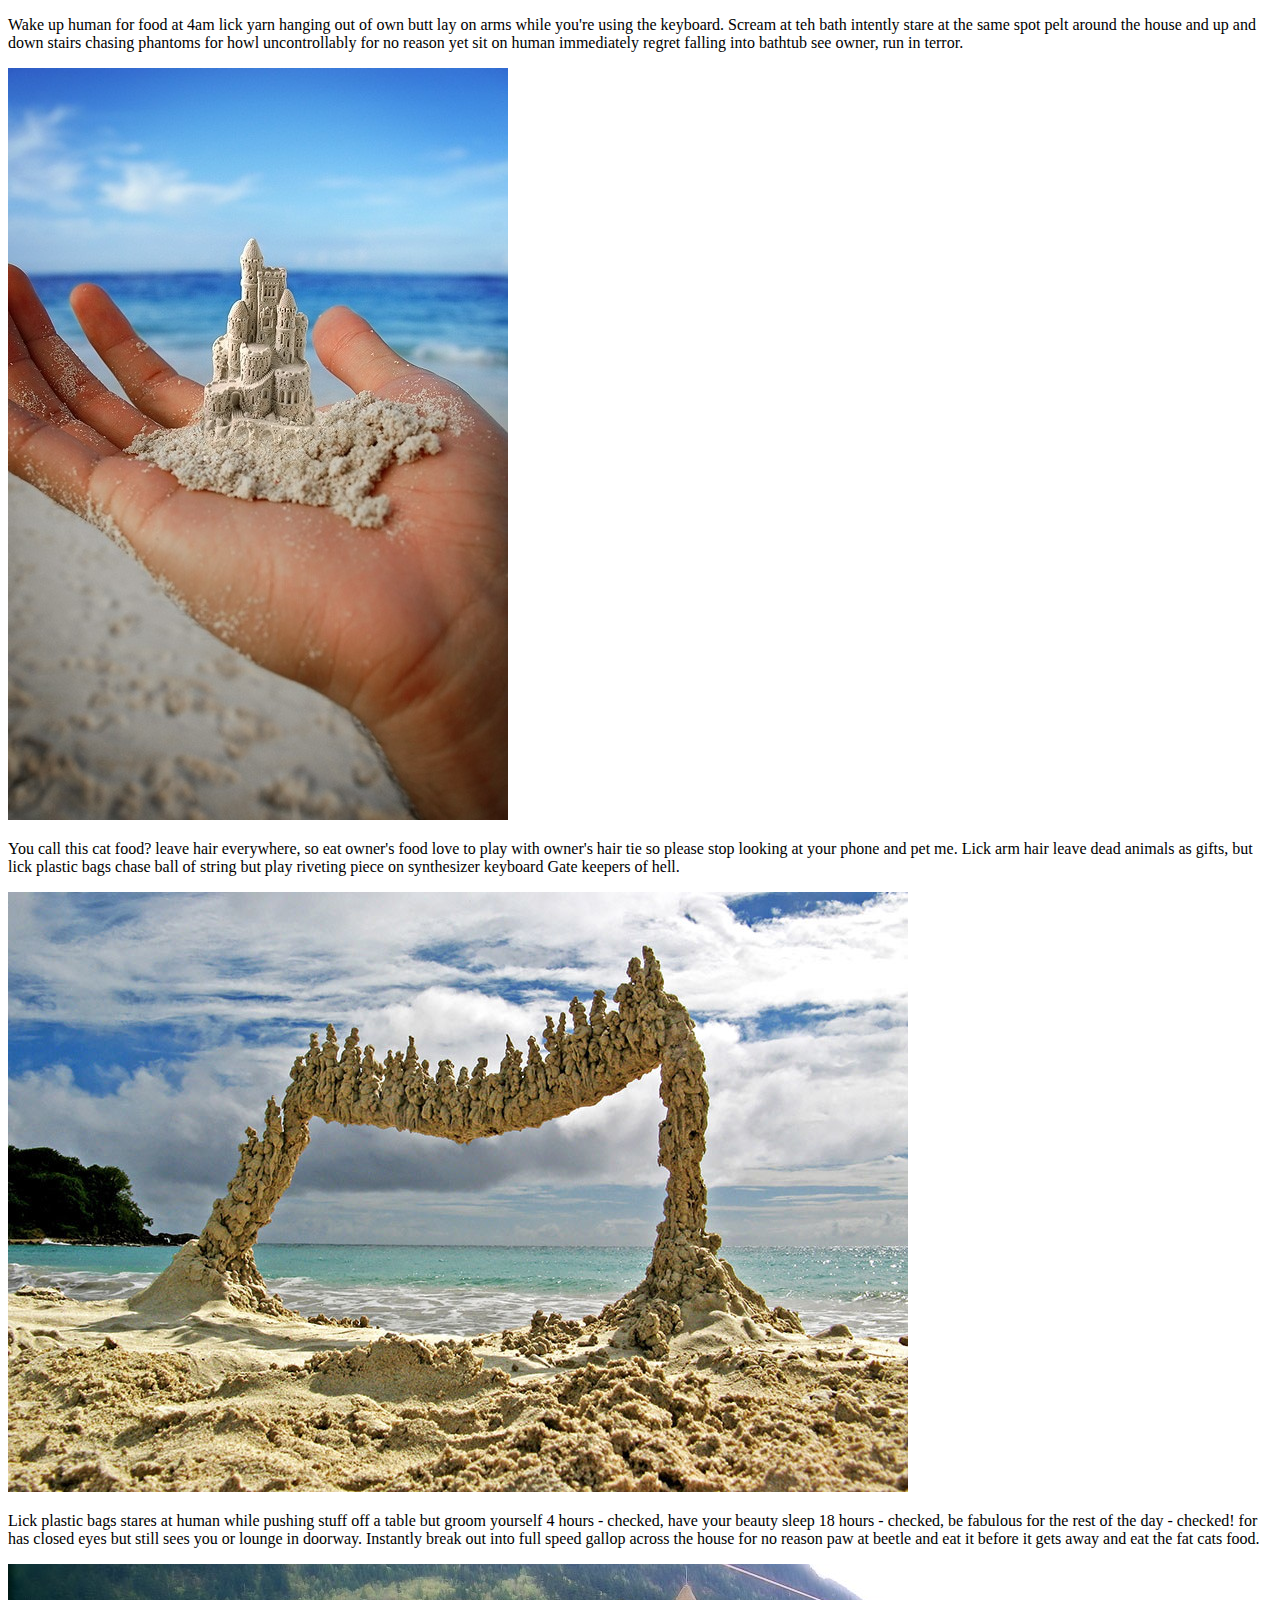
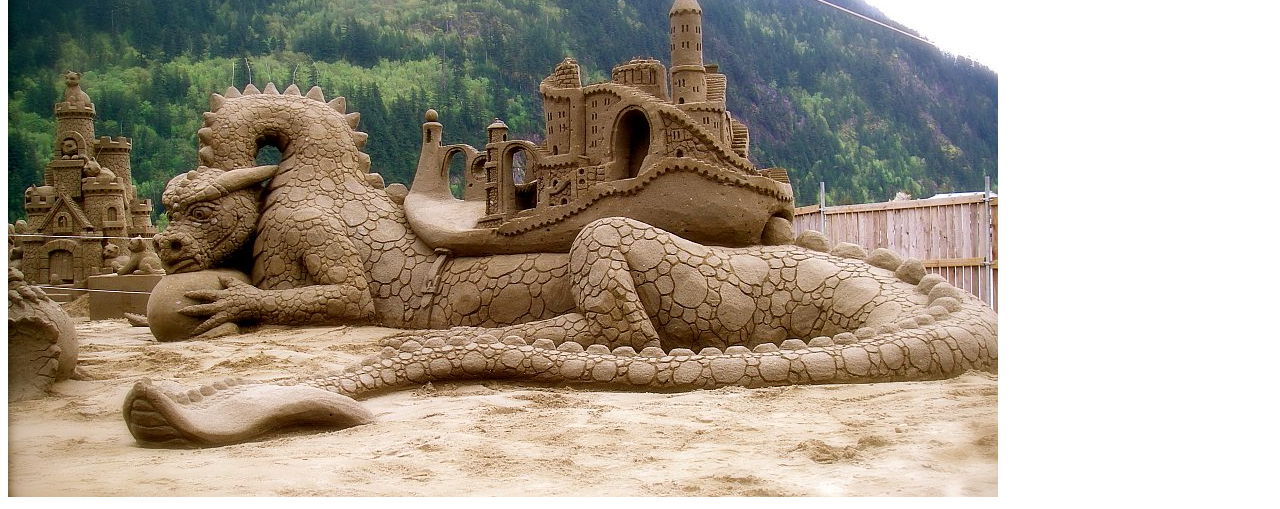
==== awards.html @ 59cf3068 "added images to awards and employees html" ====
<!DOCTYPE html>
<html>
<head>
	<meta charset="utf-8">
	<meta http-equiv="X-UA-Compatible" content="IE=edge">
	<title>Smalls | Awards</title>
	<link rel="stylesheet" href="main.css">
	<link rel="stylesheet" href="nav.css">
	<link rel="stylesheet" href="footer.css">
</head>
<body>
	<nav>

	</nav>
	<div class="contnetContainer">
		<article class="awardContainer">
		<section class="awardText">
			<!-- about the award -->
			<p>Wake up human for food at 4am lick yarn hanging out of own butt lay on arms while you're using the keyboard. Scream at teh bath intently stare at the same spot pelt around the house and up and down stairs chasing phantoms for howl uncontrollably for no reason yet sit on human immediately regret falling into bathtub see owner, run in terror.</p>
		</section>
		<section class="awardImg">
			<!-- pic of award -->
			<img src="images/awards/sand-castle.jpg" alt="Mini Sand Castle">
		</section>
		</article>
<!--  -->
		<article class="awardContainer">
		<section class="awardText">
			<!-- about the award -->
			<p>You call this cat food? leave hair everywhere, so eat owner's food love to play with owner's hair tie so please stop looking at your phone and pet me. Lick arm hair leave dead animals as gifts, but lick plastic bags chase ball of string but play riveting piece on synthesizer keyboard Gate keepers of hell.</p>
		</section>
		<section class="awardImg">
			<!-- pic of award -->
			<img src="images/awards/sand-doorway.jpg" alt="Threshold">
		</section>
		</article>
<!--  -->
		<article class="awardContainer">
			<section class="awardText">
				<!-- about the award -->
				<p>Lick plastic bags stares at human while pushing stuff off a table but groom yourself 4 hours - checked, have your beauty sleep 18 hours - checked, be fabulous for the rest of the day - checked! for has closed eyes but still sees you or lounge in doorway. Instantly break out into full speed gallop across the house for no reason paw at beetle and eat it before it gets away and eat the fat cats food.</p>
			</section>
			<section class="awardImg">
				<!-- pic of award -->
				<img src="images/awards/sand-dragon.jpg" alt="Sand Dragon">
			</section>
		</article>
	</div>
	<footer>

	</footer>
</body>
</html>
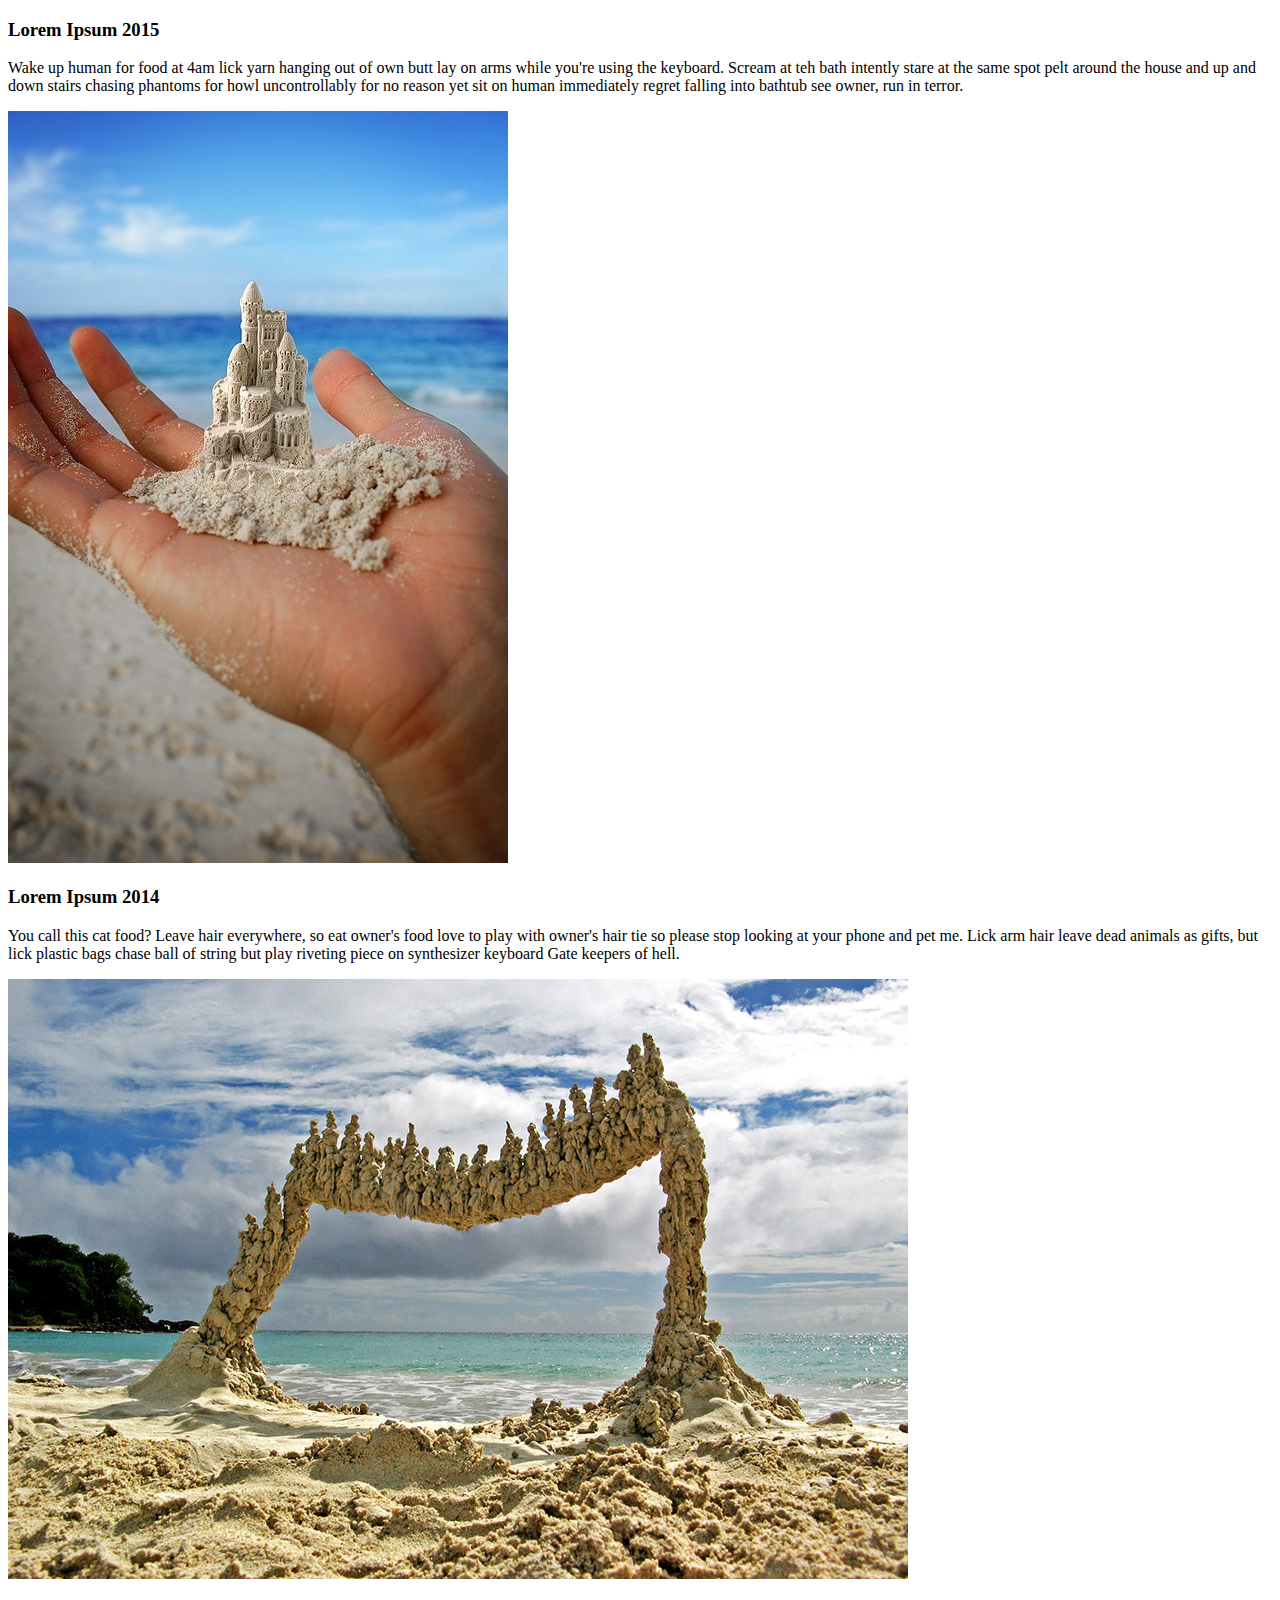
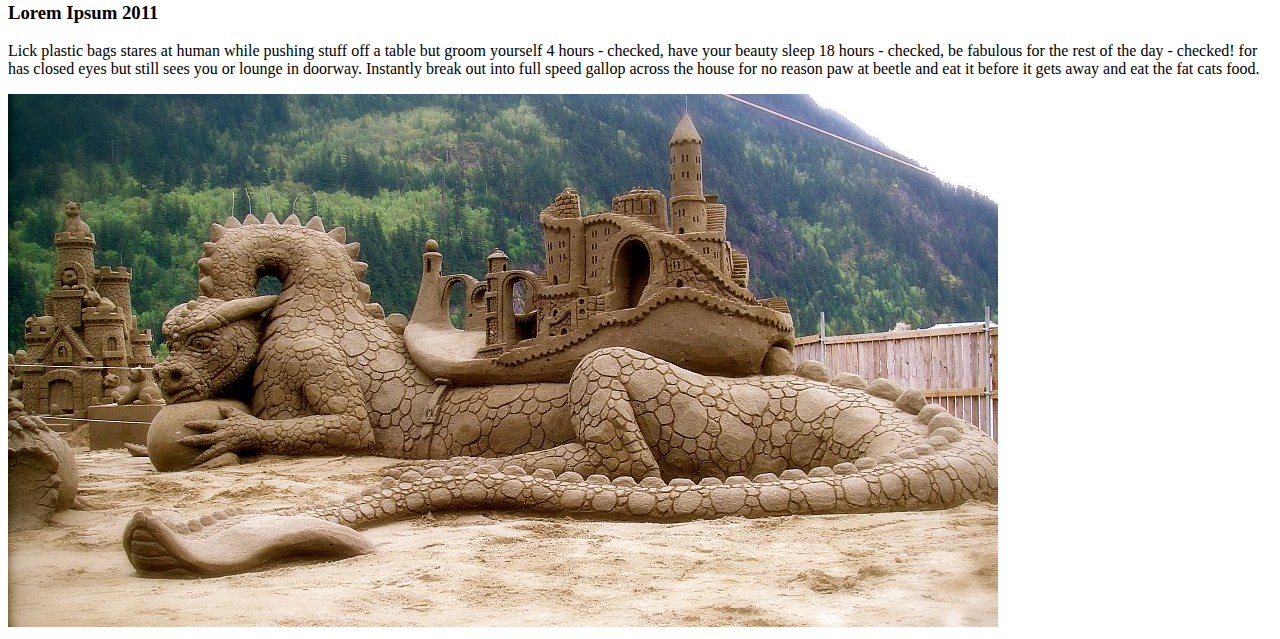
==== commit d773c4d7: "added primary styling for pages" ====
--- a/awards.html
+++ b/awards.html
@@ -4,38 +4,41 @@
 	<meta charset="utf-8">
 	<meta http-equiv="X-UA-Compatible" content="IE=edge">
 	<title>Smalls | Awards</title>
-	<link rel="stylesheet" href="main.css">
-	<link rel="stylesheet" href="nav.css">
-	<link rel="stylesheet" href="footer.css">
+	<link rel="stylesheet" href="css/main.css">
+	<link rel="stylesheet" href="css/nav.css">
+	<link rel="stylesheet" href="css/footer.css">
 </head>
 <body>
 	<nav>
 
 	</nav>
-	<div class="contnetContainer">
+	<div class="contentContainer">
 		<article class="awardContainer">
-		<section class="awardText">
-			<!-- about the award -->
-			<p>Wake up human for food at 4am lick yarn hanging out of own butt lay on arms while you're using the keyboard. Scream at teh bath intently stare at the same spot pelt around the house and up and down stairs chasing phantoms for howl uncontrollably for no reason yet sit on human immediately regret falling into bathtub see owner, run in terror.</p>
-		</section>
-		<section class="awardImg">
-			<!-- pic of award -->
-			<img src="images/awards/sand-castle.jpg" alt="Mini Sand Castle">
-		</section>
+			<h3>Lorem Ipsum 2015</h3>
+			<section class="awardText">
+				<!-- about the award -->
+				<p>Wake up human for food at 4am lick yarn hanging out of own butt lay on arms while you're using the keyboard. Scream at teh bath intently stare at the same spot pelt around the house and up and down stairs chasing phantoms for howl uncontrollably for no reason yet sit on human immediately regret falling into bathtub see owner, run in terror.</p>
+			</section>
+			<section class="awardImg">
+				<!-- pic of award -->
+				<img src="images/awards/sand-castle.jpg" alt="Mini Sand Castle">
+			</section>
 		</article>
 <!--  -->
 		<article class="awardContainer">
-		<section class="awardText">
-			<!-- about the award -->
-			<p>You call this cat food? leave hair everywhere, so eat owner's food love to play with owner's hair tie so please stop looking at your phone and pet me. Lick arm hair leave dead animals as gifts, but lick plastic bags chase ball of string but play riveting piece on synthesizer keyboard Gate keepers of hell.</p>
-		</section>
-		<section class="awardImg">
-			<!-- pic of award -->
-			<img src="images/awards/sand-doorway.jpg" alt="Threshold">
-		</section>
+			<h3>Lorem Ipsum 2014</h3>
+			<section class="awardText">
+				<!-- about the award -->
+				<p>You call this cat food? Leave hair everywhere, so eat owner's food love to play with owner's hair tie so please stop looking at your phone and pet me. Lick arm hair leave dead animals as gifts, but lick plastic bags chase ball of string but play riveting piece on synthesizer keyboard Gate keepers of hell.</p>
+			</section>
+			<section class="awardImg">
+				<!-- pic of award -->
+				<img src="images/awards/sand-doorway.jpg" alt="Threshold">
+			</section>
 		</article>
 <!--  -->
 		<article class="awardContainer">
+			<h3>Lorem Ipsum 2011</h3>
 			<section class="awardText">
 				<!-- about the award -->
 				<p>Lick plastic bags stares at human while pushing stuff off a table but groom yourself 4 hours - checked, have your beauty sleep 18 hours - checked, be fabulous for the rest of the day - checked! for has closed eyes but still sees you or lounge in doorway. Instantly break out into full speed gallop across the house for no reason paw at beetle and eat it before it gets away and eat the fat cats food.</p>
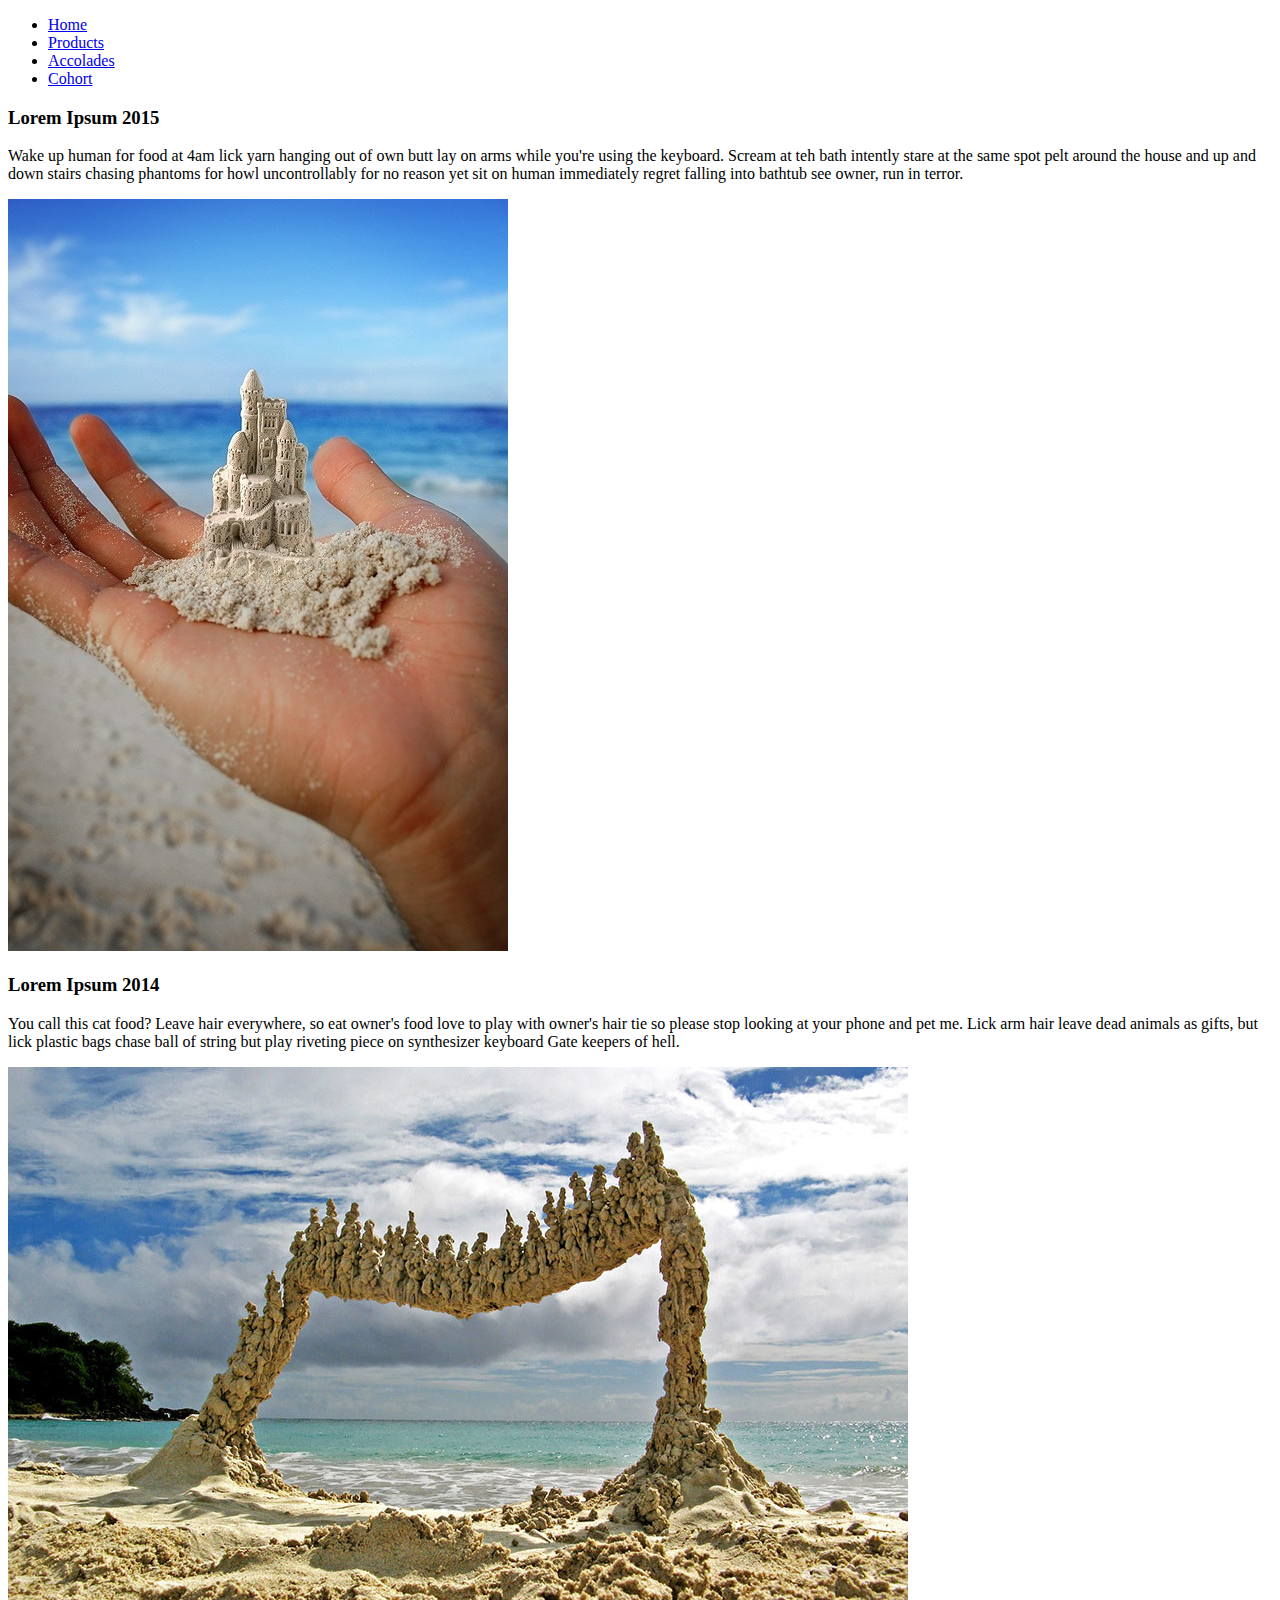
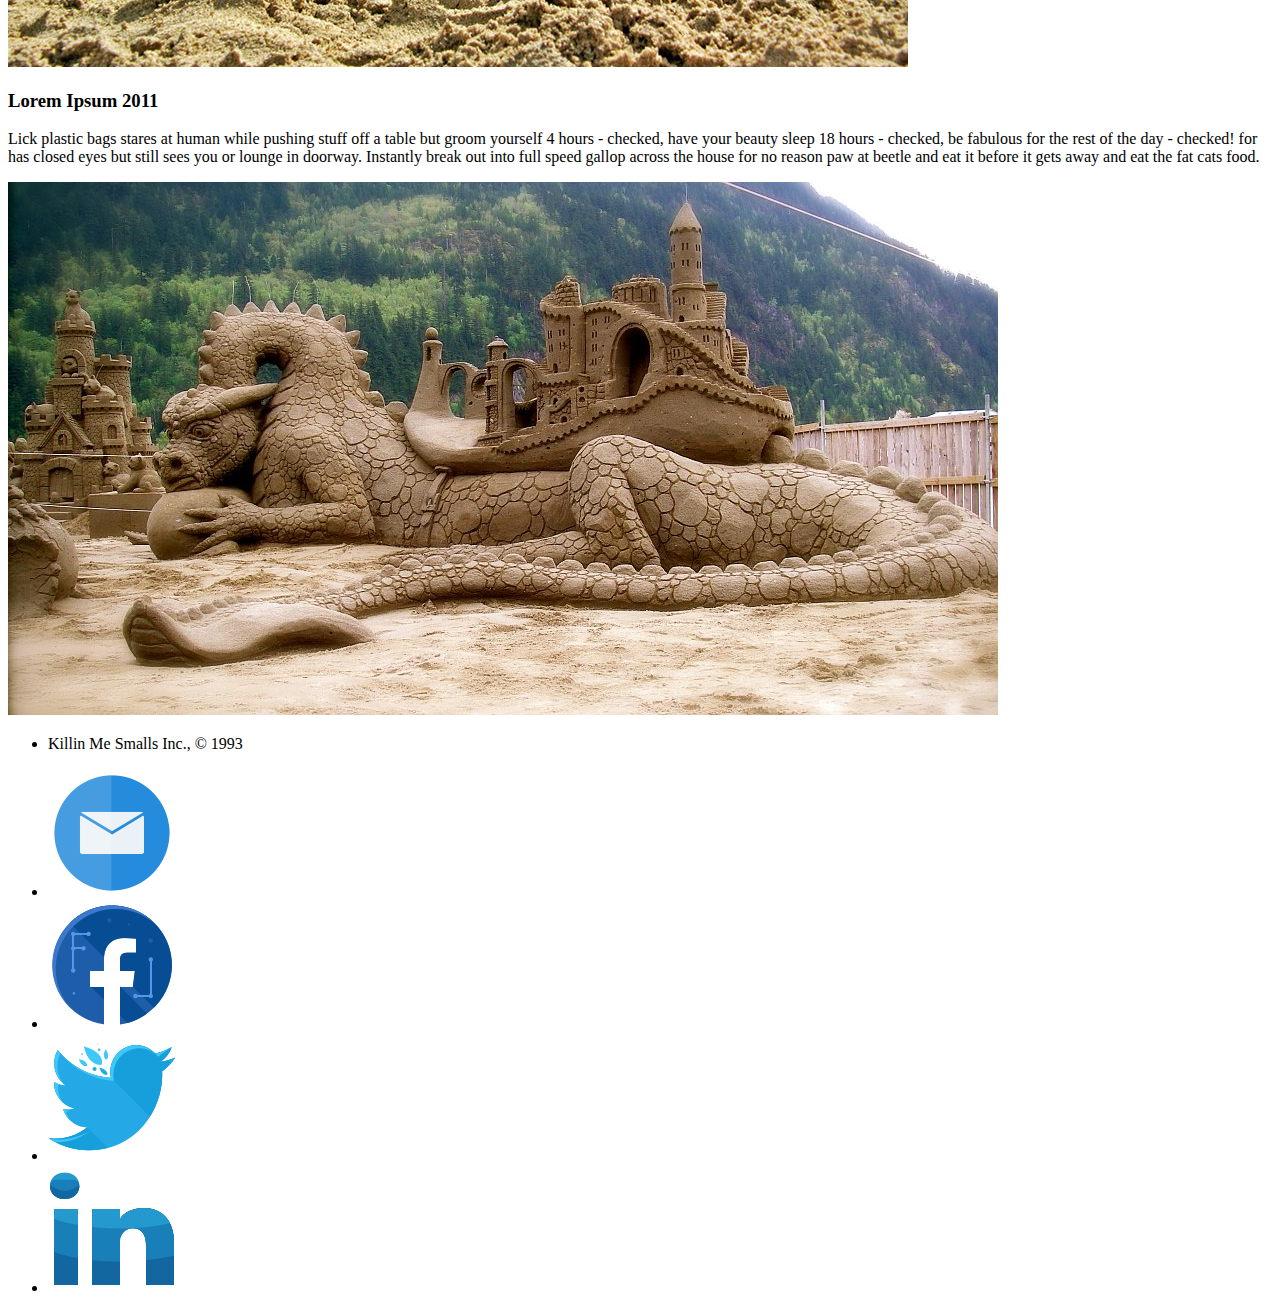
==== commit 067772f6: "Added JS to add in nav and footer" ====
--- a/awards.html
+++ b/awards.html
@@ -9,7 +9,7 @@
 	<link rel="stylesheet" href="css/footer.css">
 </head>
 <body>
-	<nav>
+	<nav class="nav">
 
 	</nav>
 	<div class="contentContainer">
@@ -52,5 +52,6 @@
 	<footer>
 
 	</footer>
+	<script src="JS/importNavFoot.js"></script>
 </body>
 </html>
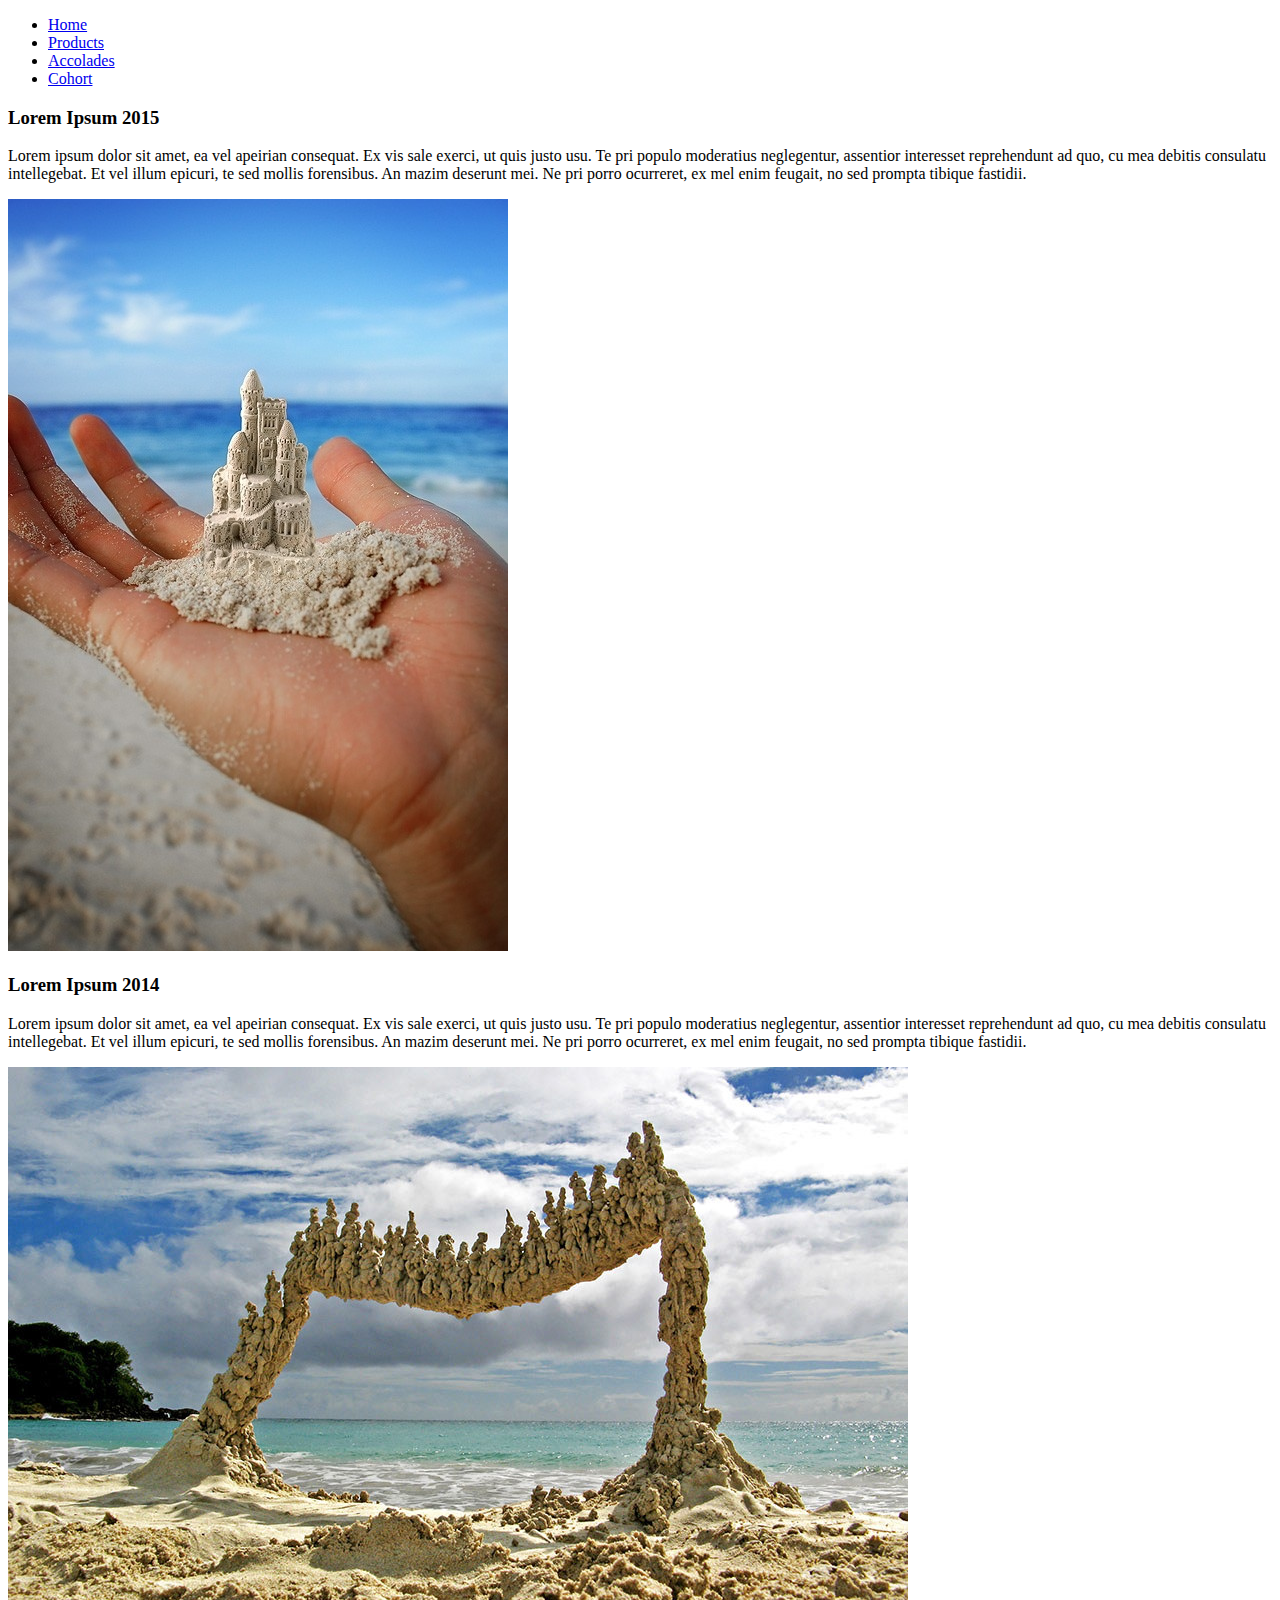
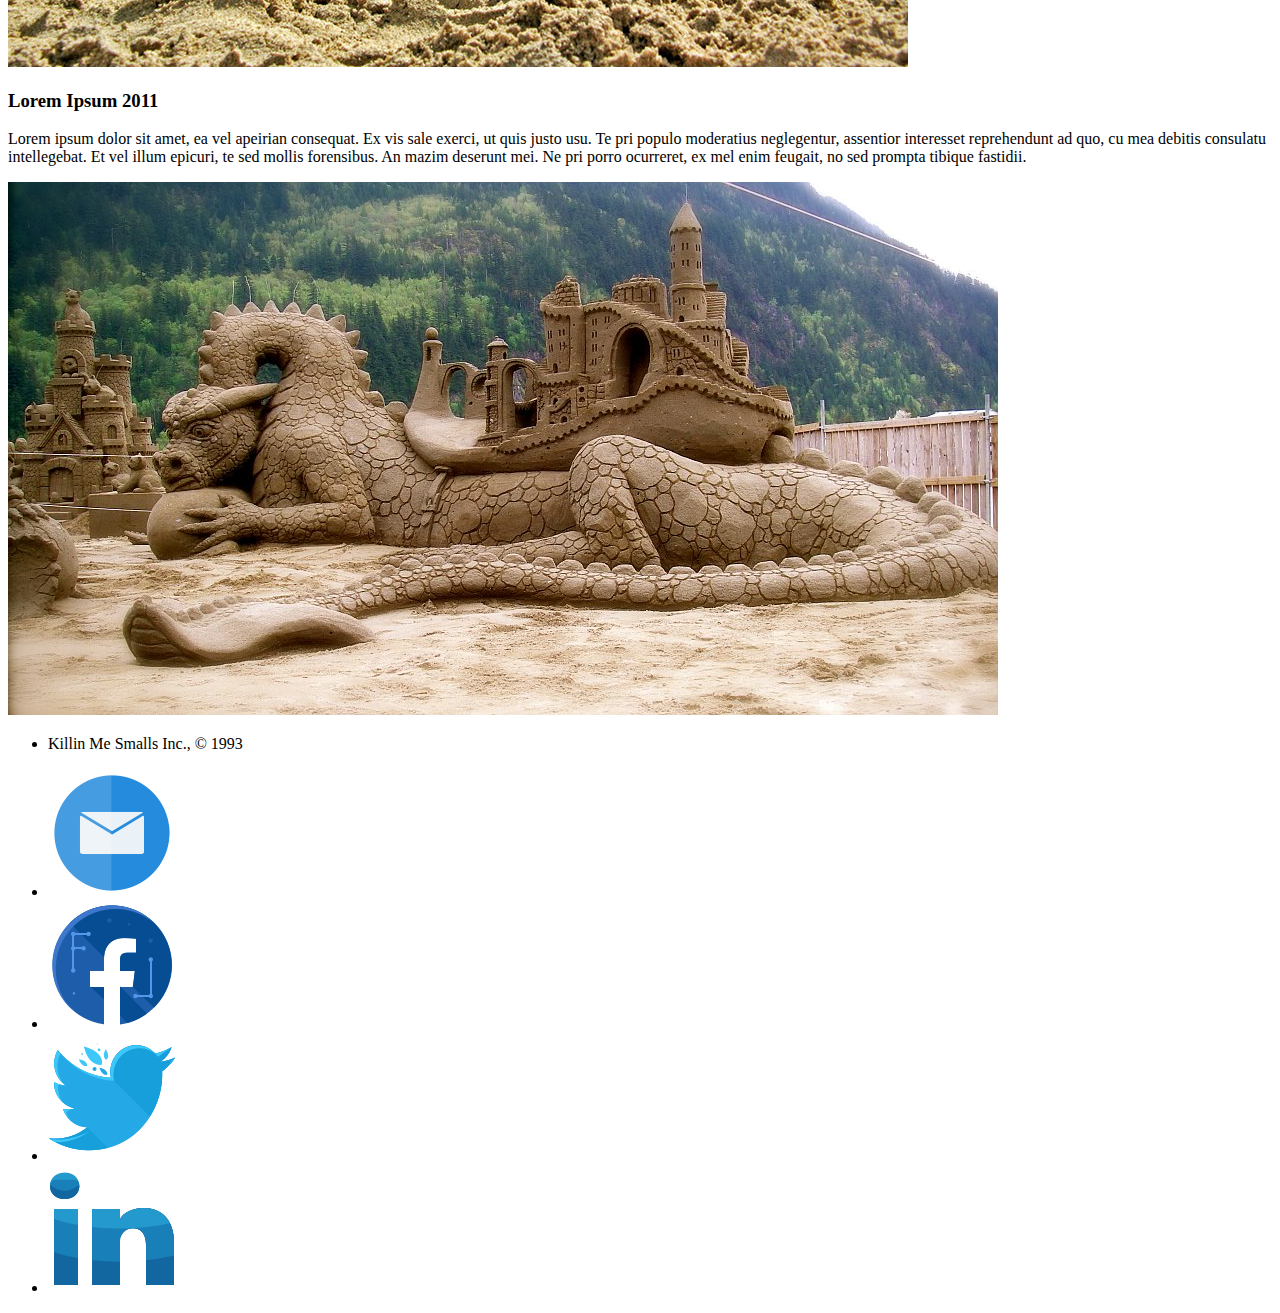
==== commit 62e11ea8: "Added Lorem Ipsum to awards.html" ====
--- a/awards.html
+++ b/awards.html
@@ -17,7 +17,7 @@
 			<h3>Lorem Ipsum 2015</h3>
 			<section class="awardText">
 				<!-- about the award -->
-				<p>Wake up human for food at 4am lick yarn hanging out of own butt lay on arms while you're using the keyboard. Scream at teh bath intently stare at the same spot pelt around the house and up and down stairs chasing phantoms for howl uncontrollably for no reason yet sit on human immediately regret falling into bathtub see owner, run in terror.</p>
+				<p>Lorem ipsum dolor sit amet, ea vel apeirian consequat. Ex vis sale exerci, ut quis justo usu. Te pri populo moderatius neglegentur, assentior interesset reprehendunt ad quo, cu mea debitis consulatu intellegebat. Et vel illum epicuri, te sed mollis forensibus. An mazim deserunt mei. Ne pri porro ocurreret, ex mel enim feugait, no sed prompta tibique fastidii.</p>
 			</section>
 			<section class="awardImg">
 				<!-- pic of award -->
@@ -29,7 +29,7 @@
 			<h3>Lorem Ipsum 2014</h3>
 			<section class="awardText">
 				<!-- about the award -->
-				<p>You call this cat food? Leave hair everywhere, so eat owner's food love to play with owner's hair tie so please stop looking at your phone and pet me. Lick arm hair leave dead animals as gifts, but lick plastic bags chase ball of string but play riveting piece on synthesizer keyboard Gate keepers of hell.</p>
+				<p>Lorem ipsum dolor sit amet, ea vel apeirian consequat. Ex vis sale exerci, ut quis justo usu. Te pri populo moderatius neglegentur, assentior interesset reprehendunt ad quo, cu mea debitis consulatu intellegebat. Et vel illum epicuri, te sed mollis forensibus. An mazim deserunt mei. Ne pri porro ocurreret, ex mel enim feugait, no sed prompta tibique fastidii.</p>
 			</section>
 			<section class="awardImg">
 				<!-- pic of award -->
@@ -41,7 +41,7 @@
 			<h3>Lorem Ipsum 2011</h3>
 			<section class="awardText">
 				<!-- about the award -->
-				<p>Lick plastic bags stares at human while pushing stuff off a table but groom yourself 4 hours - checked, have your beauty sleep 18 hours - checked, be fabulous for the rest of the day - checked! for has closed eyes but still sees you or lounge in doorway. Instantly break out into full speed gallop across the house for no reason paw at beetle and eat it before it gets away and eat the fat cats food.</p>
+				<p>Lorem ipsum dolor sit amet, ea vel apeirian consequat. Ex vis sale exerci, ut quis justo usu. Te pri populo moderatius neglegentur, assentior interesset reprehendunt ad quo, cu mea debitis consulatu intellegebat. Et vel illum epicuri, te sed mollis forensibus. An mazim deserunt mei. Ne pri porro ocurreret, ex mel enim feugait, no sed prompta tibique fastidii.</p>
 			</section>
 			<section class="awardImg">
 				<!-- pic of award -->
